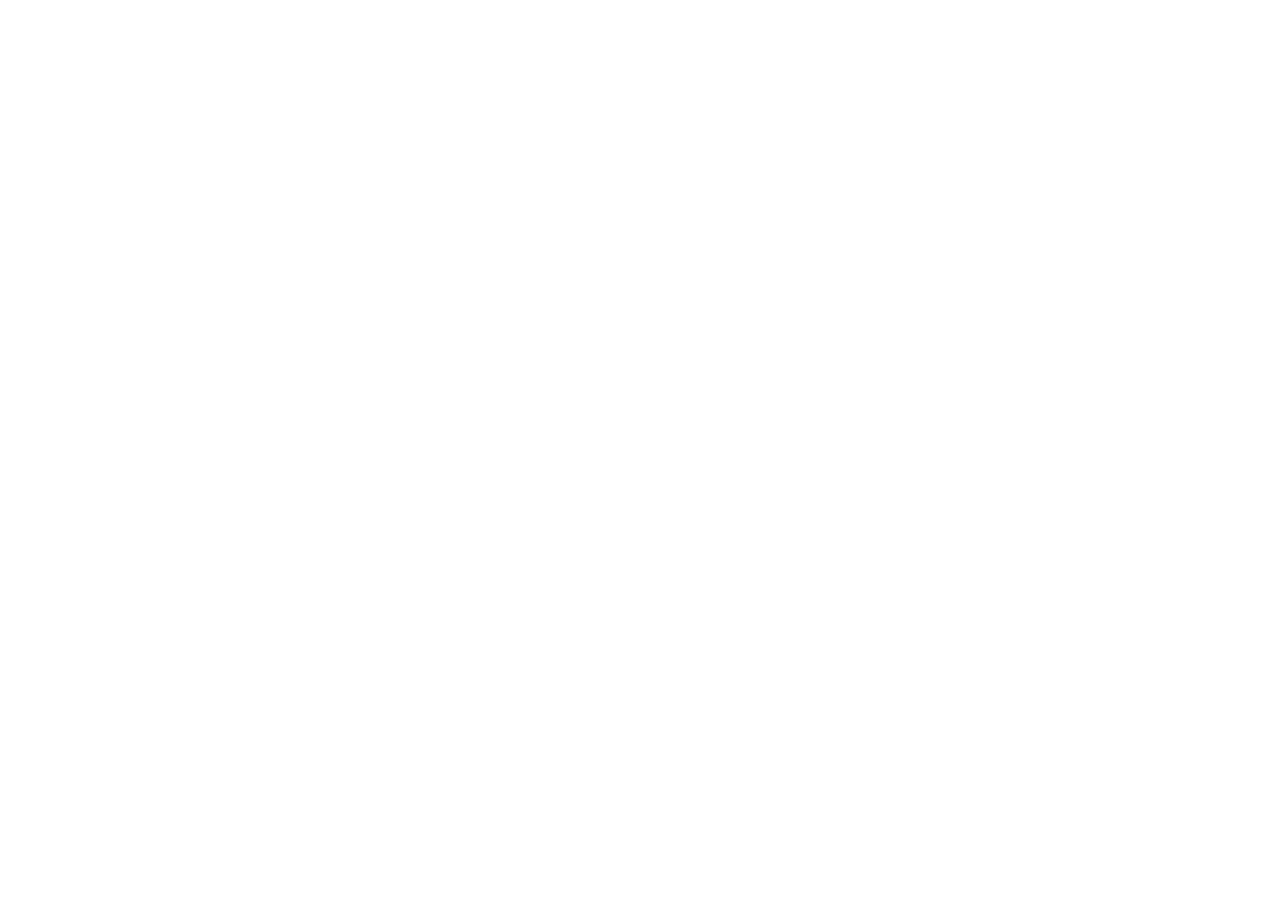
====  mywebsite.html @ 9e64ec3e "add landing page" ====
<!DOCTYPE html>
<html lang="en">
<head>
    <meta charset="UTF-8">
    <meta name="viewport" content="width=device-width, initial-scale=1.0">
    <title>Document</title>
</head>
<body>
    
</body>
</html>
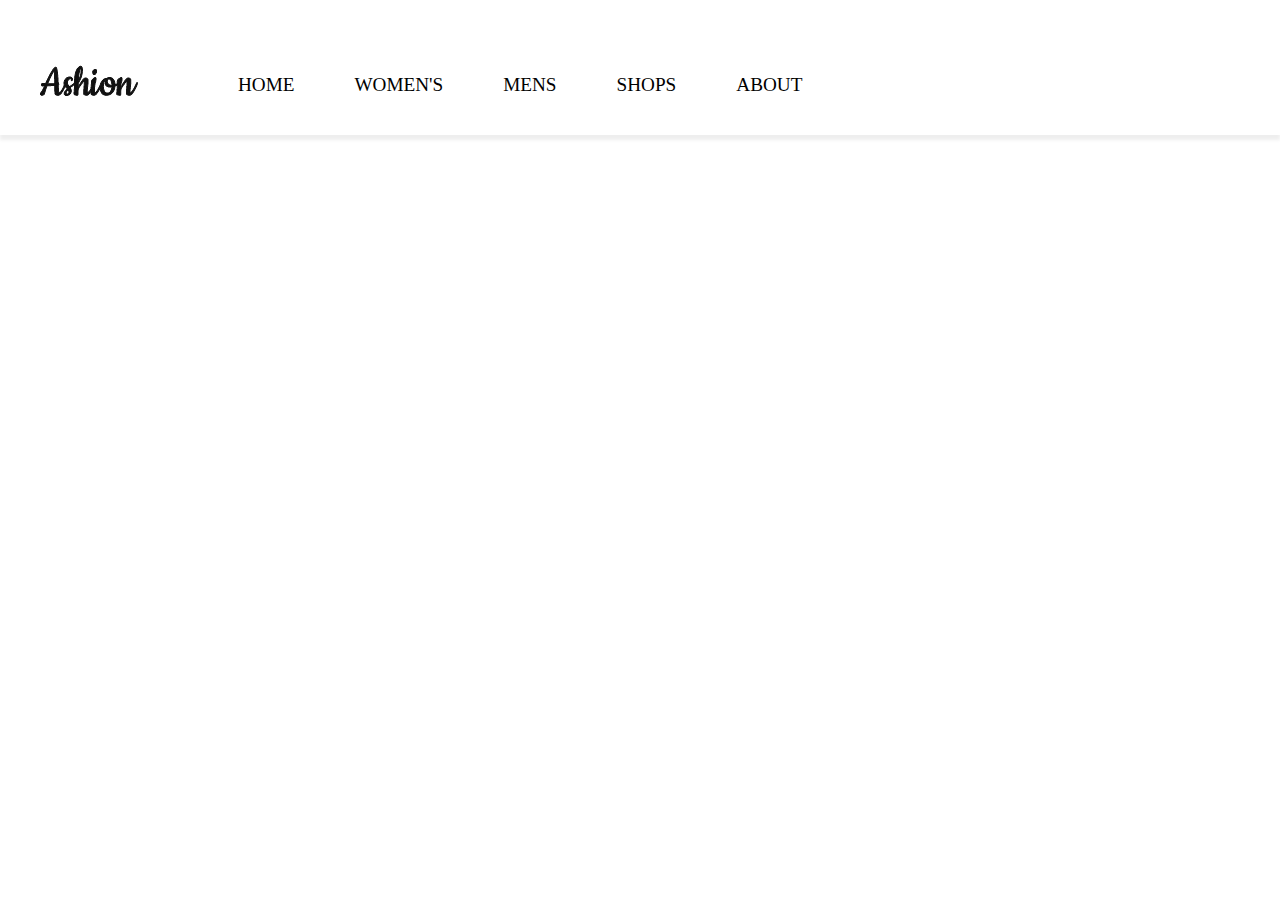
==== commit c6ba8e84: "added navigation bar" ====
--- a/ mywebsite.html
+++ b/ mywebsite.html
@@ -3,9 +3,30 @@
 <head>
     <meta charset="UTF-8">
     <meta name="viewport" content="width=device-width, initial-scale=1.0">
-    <title>Document</title>
+    <title>Website</title>
+    <link rel="stylesheet" href="style.css">
 </head>
 <body>
-    
+    <header class="header">
+            <div class="logo">
+                <a href="index.html">
+                    <img src="logo.png" alt="website's logo">
+                </a>
+            </div>
+            <div class="nav_bar">
+                <ul>
+                      <li><a href="index.html">HOME</a></li>
+                      <li><a href="#news">WOMEN'S</a></li>
+                      <li><a href="#contact">MENS</a></li>
+                      <li><a href="#shops">SHOPS</a></li>
+                      <li><a href="#about">ABOUT</a></li>
+                    </ul>
+            </div>
+    </header>
+    <div class="categories">
+        <div class="container">
+            <div class="block hx1"
+        </div>
+    </div>
 </body>
 </html>
--- a/style.css
+++ b/style.css
@@ -0,0 +1,40 @@
+body {
+    margin: 0;
+    padding: 0;
+    font-size: larger;
+}
+
+.header {
+    background-color: white;
+    line-height: 100px;
+    box-shadow: 0px 5px 3px rgba(91, 91, 91, 0.1);
+}
+
+.logo {
+    padding: 40px;
+    float: left;
+}
+
+ul {
+    list-style-type: none;
+    margin: 0;
+    padding: 0;
+    overflow: hidden;
+}
+
+li {
+    float: left;
+    padding-top: 35px;
+
+}
+
+li a {
+    color: black;
+    text-decoration: none;
+    padding-left: 60px;
+
+}
+
+li a:hover {
+    color: red;
+}
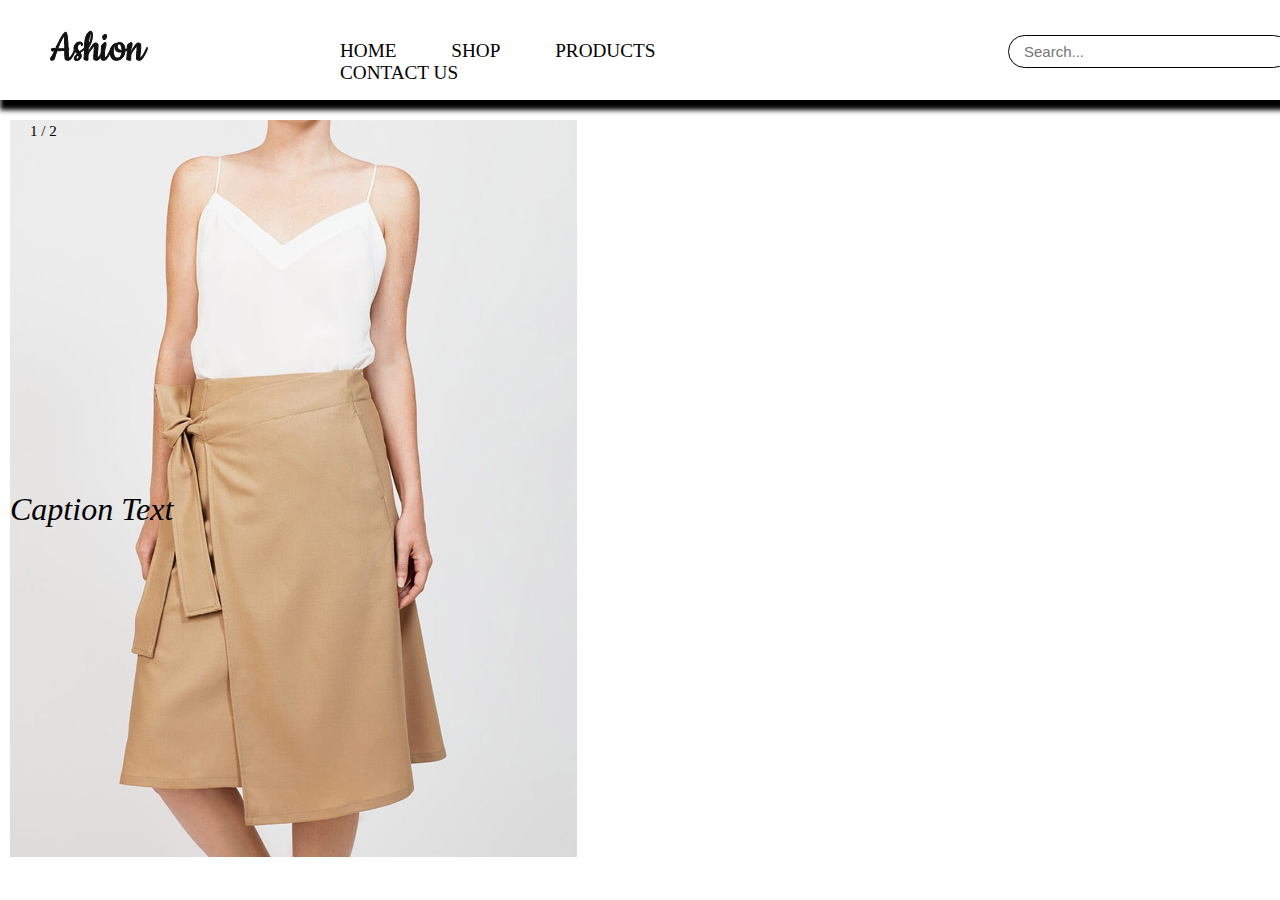
==== commit 4c328572: "initial project" ====
--- a/ mywebsite.html
+++ b/ mywebsite.html
@@ -3,30 +3,63 @@
 <head>
     <meta charset="UTF-8">
     <meta name="viewport" content="width=device-width, initial-scale=1.0">
-    <title>Website</title>
+    <title>Document</title>
     <link rel="stylesheet" href="style.css">
 </head>
 <body>
-    <header class="header">
-            <div class="logo">
-                <a href="index.html">
-                    <img src="logo.png" alt="website's logo">
-                </a>
-            </div>
-            <div class="nav_bar">
-                <ul>
-                      <li><a href="index.html">HOME</a></li>
-                      <li><a href="#news">WOMEN'S</a></li>
-                      <li><a href="#contact">MENS</a></li>
-                      <li><a href="#shops">SHOPS</a></li>
-                      <li><a href="#about">ABOUT</a></li>
-                    </ul>
-            </div>
-    </header>
-    <div class="categories">
-        <div class="container">
-            <div class="block hx1"
+    <div class="header">
+        <div class="logo">
+            <a href="index.html">
+                <img src="logo.png" alt ="logo"> 
+            </a>
+        </div>
+        <div class="topnav">
+            <a href="#">HOME</a>
+            <a href="#">SHOP</a>
+                <div class="dropdown"><a href="#">PRODUCTS</a>
+                    <div class="dropdown_contents">
+                        <a href="#">MEN'S WEAR</a>
+                        <a href="#">WOMEN'S WEAR</a>
+                        <a href="#">KIDS WEAR</a>
+                    </div>
+                </div>
+            <a href="#">CONTACT US</a>                        
+        </div>
+        <!--search container-->
+        <div class="search_container">
+            <input type="textarea" placeholder="Search...">
         </div>
     </div>
+    <!--slideshow container-->
+    <div class="slideshow-container">
+
+        <!-- Full-width images with number and caption text -->
+        <div class="mySlides fade">
+          <div class="numbertext">1 / 2</div>
+          <img src="img1.jpg" style="width:45%">
+          <div class="text">Caption Text</div>
+        </div>      
+        <div class="mySlides fade">
+          <div class="numbertext">2 / 2</div>
+          <img src="img7.jpg" style="width:45%">
+          <div class="text">Caption Three</div>
+        </div>
+      <script>
+        var slideIndex = 0;
+        showSlides();
+        
+        function showSlides() {
+          var i;
+          var slides = document.getElementsByClassName("mySlides");
+          var dots = document.getElementsByClassName("dot");
+          for (i = 0; i < slides.length; i++) {
+            slides[i].style.display = "none";  
+          }
+          slideIndex++;
+          if (slideIndex > slides.length) {slideIndex = 1}    
+          slides[slideIndex-1].style.display = "block";  
+          setTimeout(showSlides, 5000); // Change image every 5 seconds
+        }
+        </script>
 </body>
 </html>
--- a/style.css
+++ b/style.css
@@ -1,40 +1,148 @@
-body {
+body{
     margin: 0;
-    padding: 0;
     font-size: larger;
 }
+.header{
+    background-color: white;
+    padding: 10px;
+    box-shadow: 0px 10px 5px;
+    height: 80px;
+    width: 100%;
+    display: inline-flex;
+}
+.logo{
+    margin-top: 20px;
+    float: left;
+    padding-right: 15%;
+    margin-left: 40px;
+}
+.topnav{
+    margin-top: 30px;
+}
+.topnav a{
+    text-decoration: none;
+    color: black;
+    margin-right: 50px;
 
-.header {
-    background-color: white;
-    line-height: 100px;
-    box-shadow: 0px 5px 3px rgba(91, 91, 91, 0.1);
+}
+.topnav a:hover{
+    color: red; 
+}
+.search_container input[type=textarea]{
+    padding: 7px 15px;
+    border: 1px solid black;
+    font-size: 15px;
+    width: 250px;
+    margin-left: 300px;
+    border-radius: 50px;
+    margin-bottom: auto;
+    margin-top: 25px;
+}
+.dropdown{
+    position: relative;
+    display: inline-block;
+}
+.dropdown_contents{
+    display: none;
+    position: absolute;
+    background-color: #f1f1f1;
+    box-shadow: 0px 8px 16px 0px
+    rgba(0, 0, 0, 0.2);
+    width: 220px;
+    z-index: 1;
+}
+.dropdown_contents a{
+    text-decoration: none;
+    color: black;
+    padding: 12px 20px;
+    display: block;
+    font-size: medium;
+}
+.dropdown_contents a:hover{
+    color: red;
+}
+.dropdown:hover .dropdown_contents{
+    display: block;
+}
+/* Slideshow container */
+.slideshow-container {
+    position: relative;
+    margin: auto;
+    padding: 20px 10px;
+  }
+  
+  /* Hide the images by default */
+  .mySlides {
+    display: none;
+  }
+  
+  /* Next & previous buttons */
+  .prev, .next {
+    cursor: pointer;
+    position: absolute;
+    top: 50%;
+    width: auto;
+    margin-top: -22px;
+    padding: 16px;
+    color: white;
+    font-weight: bold;
+    font-size: 18px;
+    transition: 0.6s ease;
+    border-radius: 0 3px 3px 0;
+    user-select: none;
+  }
+  
+  /* Position the "next button" to the right */
+  .next {
+    right: 55%;
+    border-radius: 3px 0 0 3px;
+  }
+  
+  /* On hover, add a black background color with a little bit see-through */
+  .prev:hover, .next:hover {
+    background-color: lightgray;
+}
+  
+  /* Caption text */
+  .text {
+    font-size: xx-large;
+    font-style: italic;
+    top:50%;
+    position: absolute;
+    bottom: 8px;
+    width: 100%;
 }
 
-.logo {
-    padding: 40px;
-    float: left;
-}
+  
+  /* Number text (1/3 etc) */
+  .numbertext {
+    color: black;
+    font-size: 15px;
+    padding: 23px 20px;
+    position: absolute;
+    top: 0;
+  }
+  
 
-ul {
-    list-style-type: none;
-    margin: 0;
-    padding: 0;
-    overflow: hidden;
-}
-
-li {
-    float: left;
-    padding-top: 35px;
-
-}
-
-li a {
-    color: black;
-    text-decoration: none;
-    padding-left: 60px;
-
-}
-
-li a:hover {
-    color: red;
-}
+  
+  .active, .dot:hover {
+    background-color: #717171;
+  }
+  
+  /* Fading animation */
+  .fade {
+    -webkit-animation-name: fade;
+    -webkit-animation-duration: 5.0s;
+    animation-name: fade;
+    animation-duration: 5.0s;
+  }
+  
+  @-webkit-keyframes fade {
+    from {opacity: .4}
+    to {opacity: 1}
+  }
+  
+  @keyframes fade {
+    from {opacity: .4}
+    to {opacity: 1}
+  }
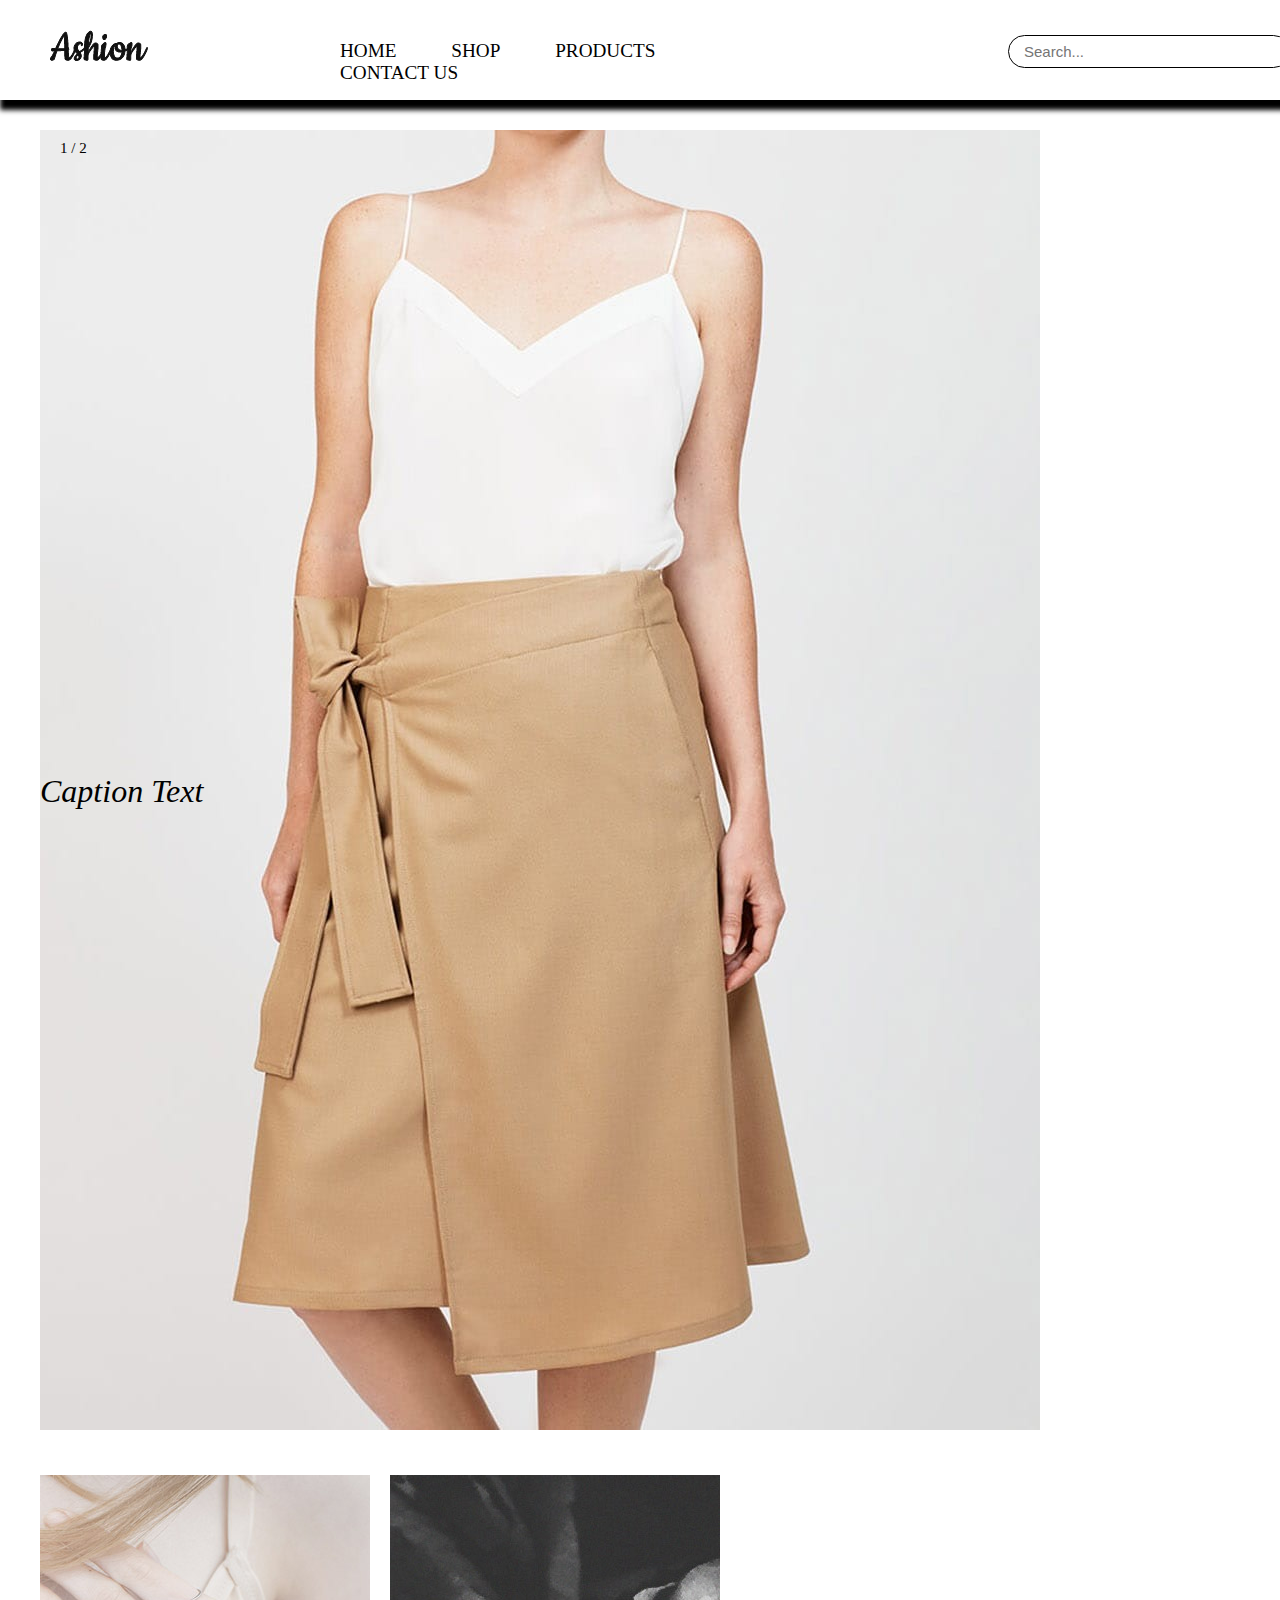
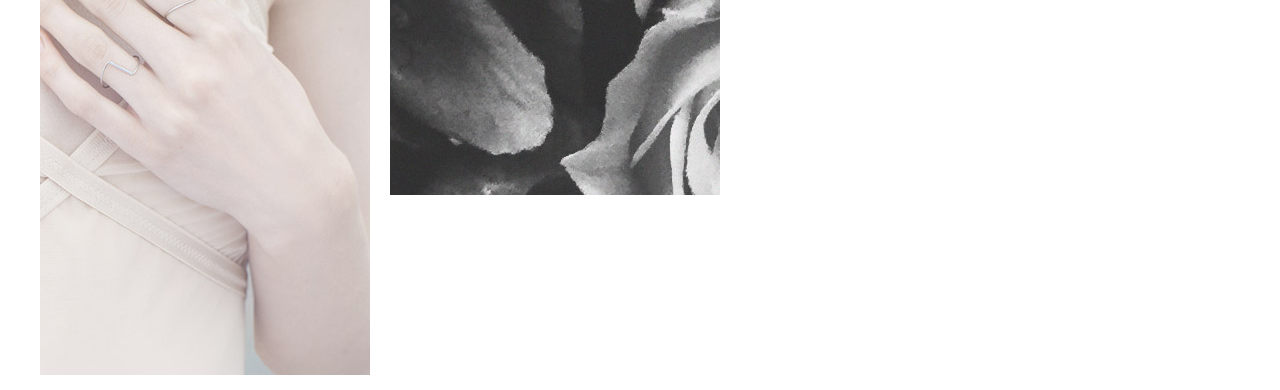
==== commit 5f8f174e: "image responsive gallery" ====
--- a/ mywebsite.html
+++ b/ mywebsite.html
@@ -1,29 +1,31 @@
 <!DOCTYPE html>
 <html lang="en">
+
 <head>
     <meta charset="UTF-8">
     <meta name="viewport" content="width=device-width, initial-scale=1.0">
     <title>Document</title>
     <link rel="stylesheet" href="style.css">
 </head>
+
 <body>
     <div class="header">
         <div class="logo">
             <a href="index.html">
-                <img src="logo.png" alt ="logo"> 
+                <img src="logo.png" alt="logo">
             </a>
         </div>
         <div class="topnav">
             <a href="#">HOME</a>
             <a href="#">SHOP</a>
-                <div class="dropdown"><a href="#">PRODUCTS</a>
-                    <div class="dropdown_contents">
-                        <a href="#">MEN'S WEAR</a>
-                        <a href="#">WOMEN'S WEAR</a>
-                        <a href="#">KIDS WEAR</a>
-                    </div>
+            <div class="dropdown"><a href="#">PRODUCTS</a>
+                <div class="dropdown_contents">
+                    <a href="#">MEN'S WEAR</a>
+                    <a href="#">WOMEN'S WEAR</a>
+                    <a href="#">KIDS WEAR</a>
                 </div>
-            <a href="#">CONTACT US</a>                        
+            </div>
+            <a href="#">CONTACT US</a>
         </div>
         <!--search container-->
         <div class="search_container">
@@ -31,35 +33,49 @@
         </div>
     </div>
     <!--slideshow container-->
-    <div class="slideshow-container">
+    <div class="container">
 
         <!-- Full-width images with number and caption text -->
         <div class="mySlides fade">
-          <div class="numbertext">1 / 2</div>
-          <img src="img1.jpg" style="width:45%">
-          <div class="text">Caption Text</div>
-        </div>      
+            <div class="numbertext">1 / 2</div>
+            <img src="img1.jpg" style="width: auto">
+            <div class="text">Caption Text</div>
+        </div>
         <div class="mySlides fade">
-          <div class="numbertext">2 / 2</div>
-          <img src="img7.jpg" style="width:45%">
-          <div class="text">Caption Three</div>
+            <div class="numbertext">2 / 2</div>
+            <img src="img7.jpg" style="width: auto">
+            <div class="text">Caption Text</div>
         </div>
-      <script>
-        var slideIndex = 0;
-        showSlides();
-        
-        function showSlides() {
-          var i;
-          var slides = document.getElementsByClassName("mySlides");
-          var dots = document.getElementsByClassName("dot");
-          for (i = 0; i < slides.length; i++) {
-            slides[i].style.display = "none";  
-          }
-          slideIndex++;
-          if (slideIndex > slides.length) {slideIndex = 1}    
-          slides[slideIndex-1].style.display = "block";  
-          setTimeout(showSlides, 5000); // Change image every 5 seconds
-        }
+        <script>
+            var slideIndex = 0;
+            showSlides();
+
+            function showSlides() {
+                var i;
+                var slides = document.getElementsByClassName("mySlides");
+                var dots = document.getElementsByClassName("dot");
+                for (i = 0; i < slides.length; i++) {
+                    slides[i].style.display = "none";
+                }
+                slideIndex++;
+                if (slideIndex > slides.length) {
+                    slideIndex = 1
+                }
+                slides[slideIndex - 1].style.display = "block";
+                setTimeout(showSlides, 7000); // Change image every 7 seconds
+            }
         </script>
+    </div>
+    <div class="container">
+        <div class="grid_container">
+            <div class="grid hx1">
+                <img src="img3.jpg" alt="random_image">
+            </div>
+            <div class="grid hx2">
+                <img src="img4.jpg" alt="random_image">
+            </div>
+        </div>
+    </div>
 </body>
-</html>
+
+</html>--- a/style.css
+++ b/style.css
@@ -1,8 +1,9 @@
-body{
+body {
     margin: 0;
     font-size: larger;
 }
-.header{
+
+.header {
     background-color: white;
     padding: 10px;
     box-shadow: 0px 10px 5px;
@@ -10,25 +11,30 @@
     width: 100%;
     display: inline-flex;
 }
-.logo{
+
+.logo {
     margin-top: 20px;
     float: left;
     padding-right: 15%;
     margin-left: 40px;
 }
-.topnav{
+
+.topnav {
     margin-top: 30px;
 }
-.topnav a{
+
+.topnav a {
     text-decoration: none;
     color: black;
     margin-right: 50px;
 
 }
-.topnav a:hover{
-    color: red; 
+
+.topnav a:hover {
+    color: red;
 }
-.search_container input[type=textarea]{
+
+.search_container input[type=textarea] {
     padding: 7px 15px;
     border: 1px solid black;
     font-size: 15px;
@@ -38,46 +44,52 @@
     margin-bottom: auto;
     margin-top: 25px;
 }
-.dropdown{
+
+.dropdown {
     position: relative;
     display: inline-block;
 }
-.dropdown_contents{
+
+.dropdown_contents {
     display: none;
     position: absolute;
     background-color: #f1f1f1;
-    box-shadow: 0px 8px 16px 0px
-    rgba(0, 0, 0, 0.2);
+    box-shadow: 0px 8px 16px 0px rgba(0, 0, 0, 0.2);
     width: 220px;
     z-index: 1;
 }
-.dropdown_contents a{
+
+.dropdown_contents a {
     text-decoration: none;
     color: black;
     padding: 12px 20px;
     display: block;
     font-size: medium;
 }
-.dropdown_contents a:hover{
+
+.dropdown_contents a:hover {
     color: red;
 }
-.dropdown:hover .dropdown_contents{
+
+.dropdown:hover .dropdown_contents {
     display: block;
 }
+
 /* Slideshow container */
-.slideshow-container {
+.container {
     position: relative;
-    margin: auto;
-    padding: 20px 10px;
-  }
-  
-  /* Hide the images by default */
-  .mySlides {
+    padding: 30px 10px 10px 40px;
+    float: left;
+}
+
+/* Hide the images by default */
+.mySlides {
     display: none;
-  }
-  
-  /* Next & previous buttons */
-  .prev, .next {
+}
+
+/* Next & previous buttons */
+.prev,
+.next {
     cursor: pointer;
     position: absolute;
     top: 50%;
@@ -90,59 +102,87 @@
     transition: 0.6s ease;
     border-radius: 0 3px 3px 0;
     user-select: none;
-  }
-  
-  /* Position the "next button" to the right */
-  .next {
+}
+
+/* Position the "next button" to the right */
+.next {
     right: 55%;
     border-radius: 3px 0 0 3px;
-  }
-  
-  /* On hover, add a black background color with a little bit see-through */
-  .prev:hover, .next:hover {
+}
+
+/* On hover, add a black background color with a little bit see-through */
+.prev:hover,
+.next:hover {
     background-color: lightgray;
 }
-  
-  /* Caption text */
-  .text {
+
+/* Caption text */
+.text {
     font-size: xx-large;
     font-style: italic;
-    top:50%;
+    top: 50%;
     position: absolute;
     bottom: 8px;
     width: 100%;
 }
 
-  
-  /* Number text (1/3 etc) */
-  .numbertext {
+
+/* Number text (1/3 etc) */
+.numbertext {
     color: black;
     font-size: 15px;
-    padding: 23px 20px;
+    padding: 40px 20px;
     position: absolute;
     top: 0;
-  }
-  
+}
 
-  
-  .active, .dot:hover {
+
+
+.active,
+.dot:hover {
     background-color: #717171;
-  }
-  
-  /* Fading animation */
-  .fade {
+}
+
+/* Fading animation */
+.fade {
     -webkit-animation-name: fade;
     -webkit-animation-duration: 5.0s;
     animation-name: fade;
     animation-duration: 5.0s;
-  }
-  
-  @-webkit-keyframes fade {
-    from {opacity: .4}
-    to {opacity: 1}
-  }
-  
-  @keyframes fade {
-    from {opacity: .4}
-    to {opacity: 1}
-  }
+}
+
+@-webkit-keyframes fade {
+    from {
+        opacity: .4
+    }
+
+    to {
+        opacity: 1
+    }
+}
+
+@keyframes fade {
+    from {
+        opacity: .4
+    }
+
+    to {
+        opacity: 1
+    }
+}
+
+.grid_container {
+    column-count:2;
+    column-gap: 0.1px;
+}
+.grid{
+    width: 350px;
+}
+
+.block {
+    width: 100%;
+    margin-top: 20px;
+    border-radius: 16px;
+    display: inline-block;
+    position: relative;
+}
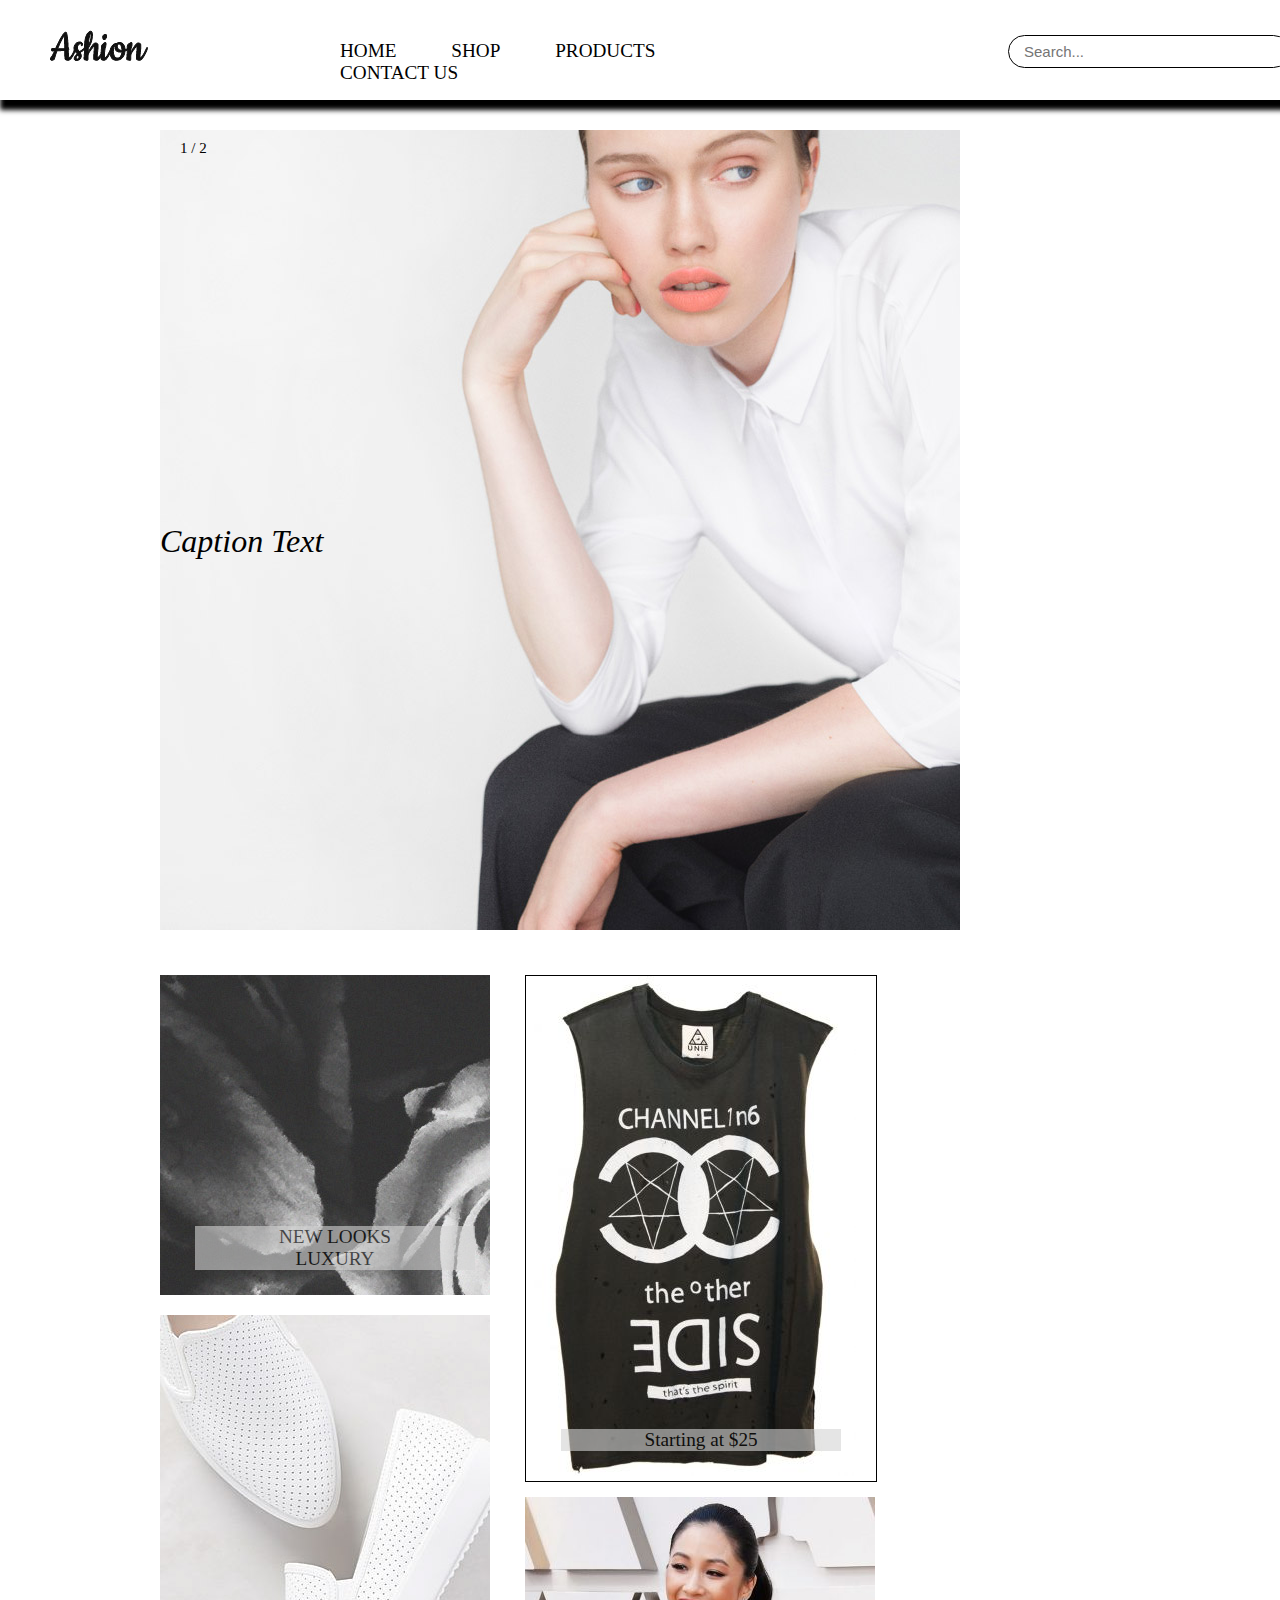
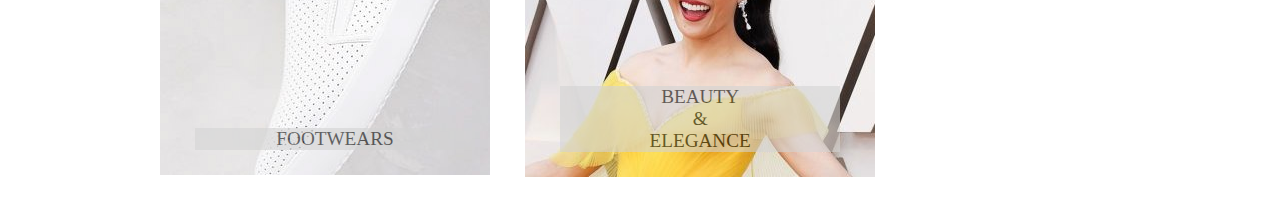
==== commit 1292cb2e: "add reponsive gallery" ====
--- a/ mywebsite.html
+++ b/ mywebsite.html
@@ -6,6 +6,8 @@
     <meta name="viewport" content="width=device-width, initial-scale=1.0">
     <title>Document</title>
     <link rel="stylesheet" href="style.css">
+    <link href="https://fonts.googleapis.com/css2?family=Raleway:ital,wght@1,500&display=swap" 
+    rel="stylesheet">
 </head>
 
 <body>
@@ -32,50 +34,63 @@
             <input type="textarea" placeholder="Search...">
         </div>
     </div>
-    <!--slideshow container-->
-    <div class="container">
+    <div class="content">
+        <!--slideshow container-->
+        <div class="container">
 
-        <!-- Full-width images with number and caption text -->
-        <div class="mySlides fade">
-            <div class="numbertext">1 / 2</div>
-            <img src="img1.jpg" style="width: auto">
-            <div class="text">Caption Text</div>
-        </div>
-        <div class="mySlides fade">
-            <div class="numbertext">2 / 2</div>
-            <img src="img7.jpg" style="width: auto">
-            <div class="text">Caption Text</div>
-        </div>
-        <script>
-            var slideIndex = 0;
-            showSlides();
+                <!-- Full-width images with number and caption text -->
+                <div class="mySlides fade">
+                    <div class="numbertext">1 / 2</div>
+                    <img src="img1.jpg" style="width: auto">
+                    <div class="text">Caption Text</div>
+                </div>
+                <div class="mySlides fade">
+                    <div class="numbertext">2 / 2</div>
+                    <img src="img7.jpg" style="width: auto">
+                    <div class="text">Caption Text</div>
+                </div>
+                <script>
+                    var slideIndex = 0;
+                    showSlides();
 
-            function showSlides() {
-                var i;
-                var slides = document.getElementsByClassName("mySlides");
-                var dots = document.getElementsByClassName("dot");
-                for (i = 0; i < slides.length; i++) {
-                    slides[i].style.display = "none";
-                }
-                slideIndex++;
-                if (slideIndex > slides.length) {
-                    slideIndex = 1
-                }
-                slides[slideIndex - 1].style.display = "block";
-                setTimeout(showSlides, 7000); // Change image every 7 seconds
-            }
-        </script>
+                    function showSlides() {
+                        var i;
+                        var slides = document.getElementsByClassName("mySlides");
+                        var dots = document.getElementsByClassName("dot");
+                        for (i = 0; i < slides.length; i++) {
+                            slides[i].style.display = "none";
+                        }
+                        slideIndex++;
+                        if (slideIndex > slides.length) {
+                            slideIndex = 1
+                        }
+                        slides[slideIndex - 1].style.display = "block";
+                        setTimeout(showSlides, 7000); // Change image every 7 seconds
+                    }
+                </script>
+            </div>
+            <div class="container">
+                <div class="container right">
+                    <div class="grid hx1">
+                        <img src="img3.jpg" alt="random_image">
+                        <div class="absolute looks">NEW LOOKS<br />LUXURY</div>
+                    </div>
+                    <div class="grid hx2">
+                        <img src="img2.jpg" alt="random_image">
+                        <div class="absolute wears">FOOTWEARS</div>
+                    </div>
+                    <div class="grid hx2 dexign">
+                        <img src="img4.jpg" alt="random_image">
+                        <div class="absolute pricetag">Starting at $25</div>
+                    </div>
+                    <div class="grid hx1">
+                        <img src="img5.jpg" alt="random_image">
+                        <div class="absolute beauty">BEAUTY<br />&<br />ELEGANCE</div>
+                    </div>
+                </div>
+            </div>
     </div>
-    <div class="container">
-        <div class="grid_container">
-            <div class="grid hx1">
-                <img src="img3.jpg" alt="random_image">
-            </div>
-            <div class="grid hx2">
-                <img src="img4.jpg" alt="random_image">
-            </div>
-        </div>
-    </div>
+
 </body>
 
 </html>--- a/style.css
+++ b/style.css
@@ -74,7 +74,10 @@
 .dropdown:hover .dropdown_contents {
     display: block;
 }
-
+.content{
+    padding-left: 120px;
+    padding-right: 120px;
+}
 /* Slideshow container */
 .container {
     position: relative;
@@ -171,14 +174,25 @@
     }
 }
 
-.grid_container {
+.right{
     column-count:2;
     column-gap: 0.1px;
+    padding: 0;
 }
 .grid{
     width: 350px;
-}
-
+    position: relative;
+}
+.hx1{
+    margin-bottom: 15px;
+    margin-right: 15px;
+}
+.hx2{
+    margin-bottom: 15px;
+}
+.dexign{
+    border: 0.1px solid black;
+}
 .block {
     width: 100%;
     margin-top: 20px;
@@ -186,3 +200,20 @@
     display: inline-block;
     position: relative;
 }
+.absolute {
+    bottom: 0;
+    margin-bottom: 30px;
+    position: absolute;
+    text-align: center;
+    background-color: lightgray;
+    opacity: .6;
+    width: 80%;
+    left: 10%;
+    right: 10%;
+}
+.absolute:hover{
+    font-weight: bold;
+}
+.looks{
+    
+}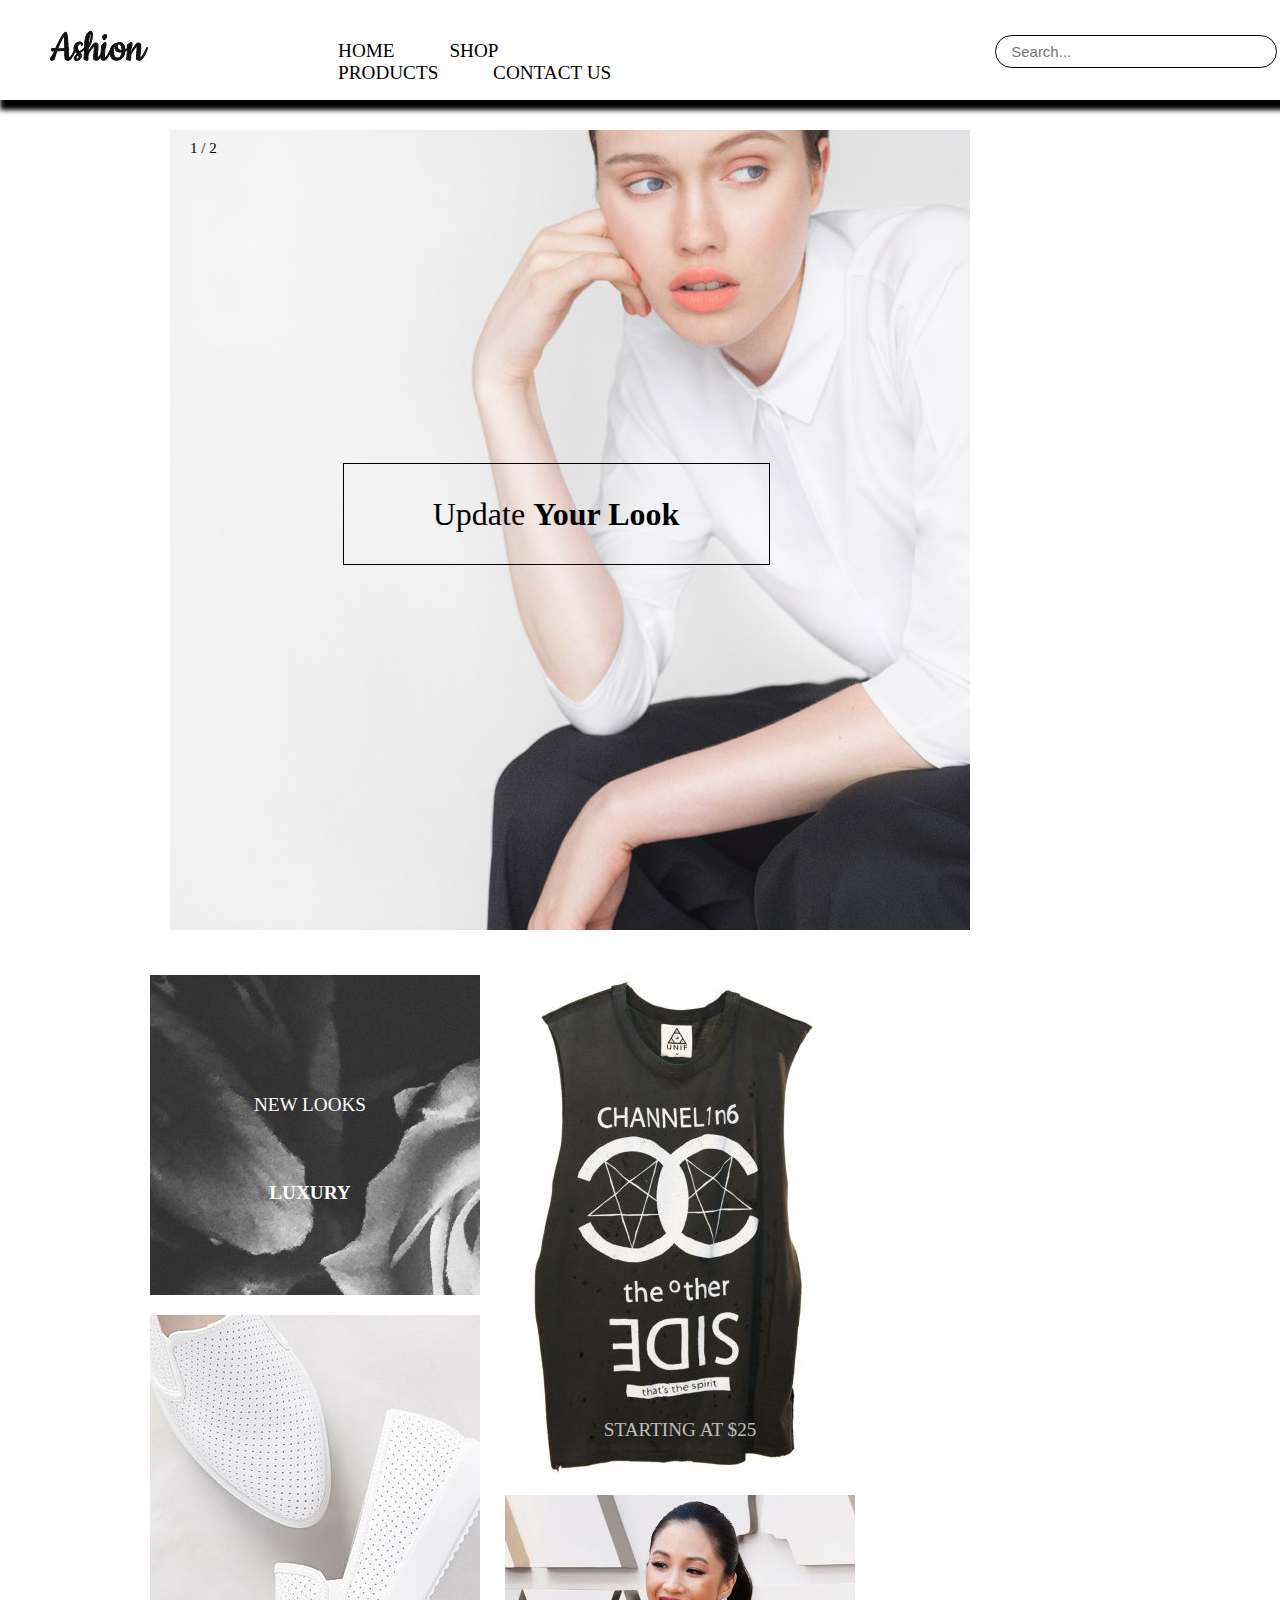
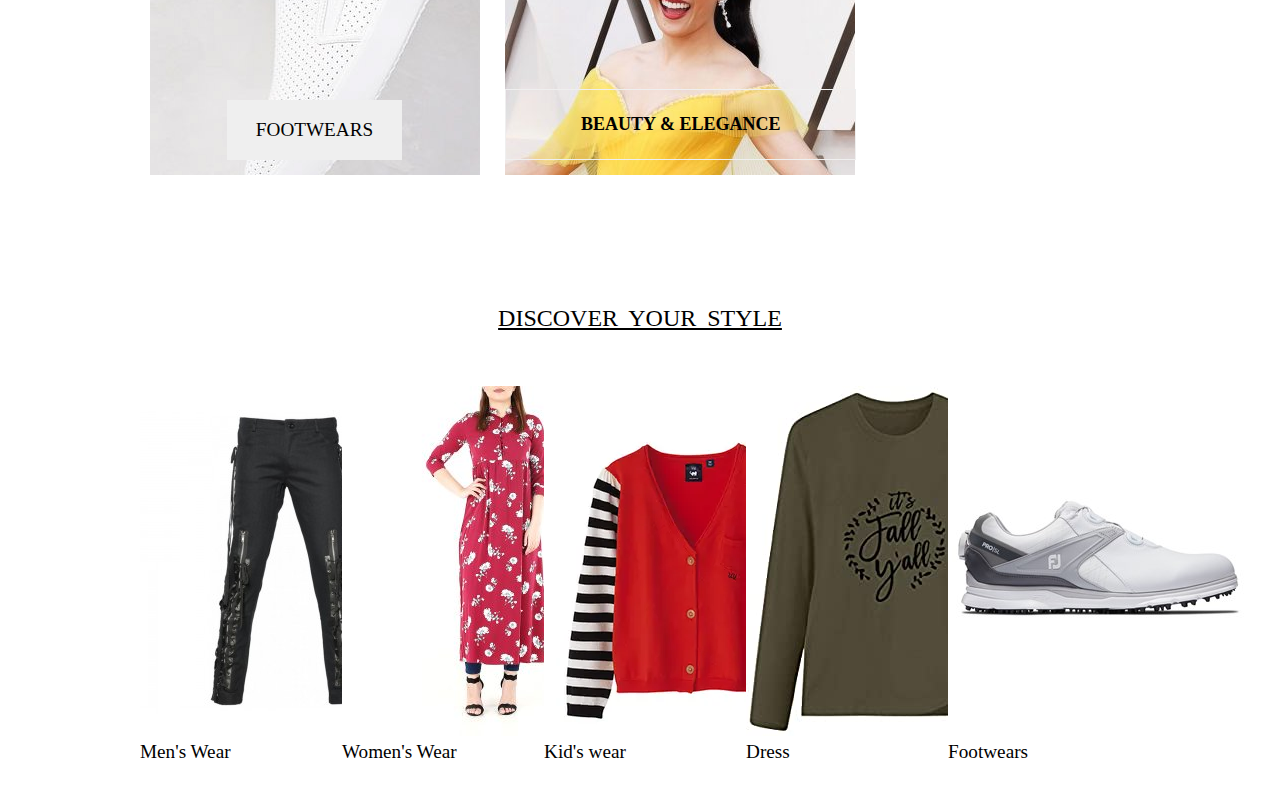
==== commit 7b1a1a3c: "added contents" ====
--- a/ mywebsite.html
+++ b/ mywebsite.html
@@ -6,8 +6,7 @@
     <meta name="viewport" content="width=device-width, initial-scale=1.0">
     <title>Document</title>
     <link rel="stylesheet" href="style.css">
-    <link href="https://fonts.googleapis.com/css2?family=Raleway:ital,wght@1,500&display=swap" 
-    rel="stylesheet">
+    <link href="https://fonts.googleapis.com/css2?family=Piazzolla:wght@100&display=swap" rel="stylesheet">
 </head>
 
 <body>
@@ -38,57 +37,96 @@
         <!--slideshow container-->
         <div class="container">
 
-                <!-- Full-width images with number and caption text -->
-                <div class="mySlides fade">
-                    <div class="numbertext">1 / 2</div>
-                    <img src="img1.jpg" style="width: auto">
-                    <div class="text">Caption Text</div>
+            <!-- Full-width images with number and caption text -->
+            <div class="mySlides fade">
+                <div class="numbertext">1 / 2</div>
+                <img src="img1.jpg" style="width: auto">
+                <div class="text one">Update <b>Your Look</b></div>
+            </div>
+            <div class="mySlides fade">
+                <div class="numbertext">2 / 2</div>
+                <img src="img7.jpg" style="width: auto">
+                <div class="text two">EXCLUSIVE</div>
+            </div>
+            <script>
+                var slideIndex = 0;
+                showSlides();
+
+                function showSlides() {
+                    var i;
+                    var slides = document.getElementsByClassName("mySlides");
+                    var dots = document.getElementsByClassName("dot");
+                    for (i = 0; i < slides.length; i++) {
+                        slides[i].style.display = "none";
+                    }
+                    slideIndex++;
+                    if (slideIndex > slides.length) {
+                        slideIndex = 1
+                    }
+                    slides[slideIndex - 1].style.display = "block";
+                    setTimeout(showSlides, 7000); // Change image every 7 seconds
+                }
+            </script>
+        </div>
+        <div class="container">
+            <div class="container right">
+                <div class="grid hx1">
+                    <img src="img3.jpg" alt="random_image">
+                    <div class="absolute looks">
+                        <p>NEW LOOKS</p><br />
+                        <h4>LUXURY</h4>
+                    </div>
                 </div>
-                <div class="mySlides fade">
-                    <div class="numbertext">2 / 2</div>
-                    <img src="img7.jpg" style="width: auto">
-                    <div class="text">Caption Text</div>
+                <div class="grid hx2">
+                    <img src="img2.jpg" alt="random_image">
+                    <div class="absolute wears">
+                        <p>FOOTWEARS</p>
+                    </div>
                 </div>
-                <script>
-                    var slideIndex = 0;
-                    showSlides();
-
-                    function showSlides() {
-                        var i;
-                        var slides = document.getElementsByClassName("mySlides");
-                        var dots = document.getElementsByClassName("dot");
-                        for (i = 0; i < slides.length; i++) {
-                            slides[i].style.display = "none";
-                        }
-                        slideIndex++;
-                        if (slideIndex > slides.length) {
-                            slideIndex = 1
-                        }
-                        slides[slideIndex - 1].style.display = "block";
-                        setTimeout(showSlides, 7000); // Change image every 7 seconds
-                    }
-                </script>
-            </div>
-            <div class="container">
-                <div class="container right">
-                    <div class="grid hx1">
-                        <img src="img3.jpg" alt="random_image">
-                        <div class="absolute looks">NEW LOOKS<br />LUXURY</div>
+                <div class="grid hx2 dexign">
+                    <img src="img4.jpg" alt="random_image">
+                    <div class="absolute pricetag">
+                        <p>STARTING AT $25</p>
                     </div>
-                    <div class="grid hx2">
-                        <img src="img2.jpg" alt="random_image">
-                        <div class="absolute wears">FOOTWEARS</div>
-                    </div>
-                    <div class="grid hx2 dexign">
-                        <img src="img4.jpg" alt="random_image">
-                        <div class="absolute pricetag">Starting at $25</div>
-                    </div>
-                    <div class="grid hx1">
-                        <img src="img5.jpg" alt="random_image">
-                        <div class="absolute beauty">BEAUTY<br />&<br />ELEGANCE</div>
+                </div>
+                <div class="grid hx1">
+                    <img src="img5.jpg" alt="random_image">
+                    <div class="absolute beauty">
+                        <h4>BEAUTY & ELEGANCE</h4>
                     </div>
                 </div>
             </div>
+        </div>
+    </div>
+    <div class="first_text">
+        <p><u>DISCOVER YOUR STYLE</u></p>
+    </div>
+    </div>
+    <div class="content">
+        <div class="module">
+            <div class="main_module">
+                <div class="image">
+                    <img src="img6.jpg" alt="links to men's wear">
+                    <div class="img_txt">Men's Wear</div>
+                </div>
+                <div class="image">
+                    <img src="img8.jpg" alt="links to women's wear">
+                    <div class="img_txt">Women's Wear</div>
+                </div>
+                <div class="image">
+                    <img src="img9.jpg" alt="links to kid's wear">
+                    <div class="img_txt">Kid's wear</div>
+                </div>
+                <div class="image">
+                    <img src="img10.jpg" alt="links to women's wear">
+                    <div class="img_txt">Dress</div>
+                </div>
+                <div class="image">
+                    <img src="img11.jpg" alt="links to footwears">
+                    <div class="img_txt">Footwears</div>
+                </div>
+            </div>
+        </div>
     </div>
 
 </body>
--- a/style.css
+++ b/style.css
@@ -8,7 +8,7 @@
     padding: 10px;
     box-shadow: 0px 10px 5px;
     height: 80px;
-    width: 100%;
+    width: 99%;
     display: inline-flex;
 }
 
@@ -74,10 +74,13 @@
 .dropdown:hover .dropdown_contents {
     display: block;
 }
-.content{
-    padding-left: 120px;
+
+.content {
+    padding-left: 130px;
     padding-right: 120px;
-}
+    overflow: hidden;
+}
+
 /* Slideshow container */
 .container {
     position: relative;
@@ -121,12 +124,22 @@
 
 /* Caption text */
 .text {
+    position: absolute;
+    bottom: 0;
+    text-align: center;
+    width: 50%;
     font-size: xx-large;
-    font-style: italic;
-    top: 50%;
-    position: absolute;
-    bottom: 8px;
-    width: 100%;
+    line-height: 100px;
+    left: 25%;
+    bottom: 45%;
+}
+
+.one {
+    border: 0.1px solid black;
+}
+
+.two {
+    color: white;
 }
 
 
@@ -174,46 +187,94 @@
     }
 }
 
-.right{
-    column-count:2;
+.right {
+    -webkit-column-count: 2;
+    -webkit-column-gap: 0.1px;
+    column-count: 2;
     column-gap: 0.1px;
     padding: 0;
-}
-.grid{
+    margin-left: -10px;
+}
+
+.grid {
     width: 350px;
     position: relative;
-}
-.hx1{
+    margin-left: -10px;
+}
+
+.hx1 {
     margin-bottom: 15px;
     margin-right: 15px;
 }
-.hx2{
+
+.hx2 {
     margin-bottom: 15px;
 }
-.dexign{
-    border: 0.1px solid black;
-}
-.block {
-    width: 100%;
-    margin-top: 20px;
-    border-radius: 16px;
-    display: inline-block;
-    position: relative;
+.h4:hover{
+    font-weight: bold;
 }
 .absolute {
     bottom: 0;
-    margin-bottom: 30px;
     position: absolute;
     text-align: center;
-    background-color: lightgray;
-    opacity: .6;
+}
+
+.absolute:hover {
+    font-weight: bold;
+}
+/* text arrange of each div */
+.looks {
     width: 80%;
-    left: 10%;
+    color: white;
+    bottom: 70px;
+    left: 20px;
+}
+
+.wears {
+    background-color: #efefef;
+    width: 50%;
+    left: 22%;
     right: 10%;
-}
-.absolute:hover{
-    font-weight: bold;
-}
-.looks{
-    
+    bottom: 20px;
+}
+
+.pricetag {
+    color: white;
+    width: 70%;
+    left: 15%;
+    bottom: 20px;
+    opacity: .7;
+}
+
+.beauty {
+    border: 0.1px solid #efefef;
+    width: 99.8%;
+    margin-bottom: 20px;
+    font-size: large;
+}
+
+.first_text {
+    margin-top: 100px;
+    text-align: center;
+    word-spacing: 5px;
+    font-size: x-large;
+    font-weight: 400;
+    margin-bottom: 10px;
+}
+/* text arrangement ends */
+
+/* designing the image gallery */
+.module {
+    padding: 30px 10px;
+}
+
+.main_module {
+    -webkit-column-count: 5;
+    -webkit-column-gap: 0.1px;
+    column-count: 5;
+    column-gap: 0.1px;
+    padding: 0;
+}
+.img_txt:hover {
+    color: red;
 }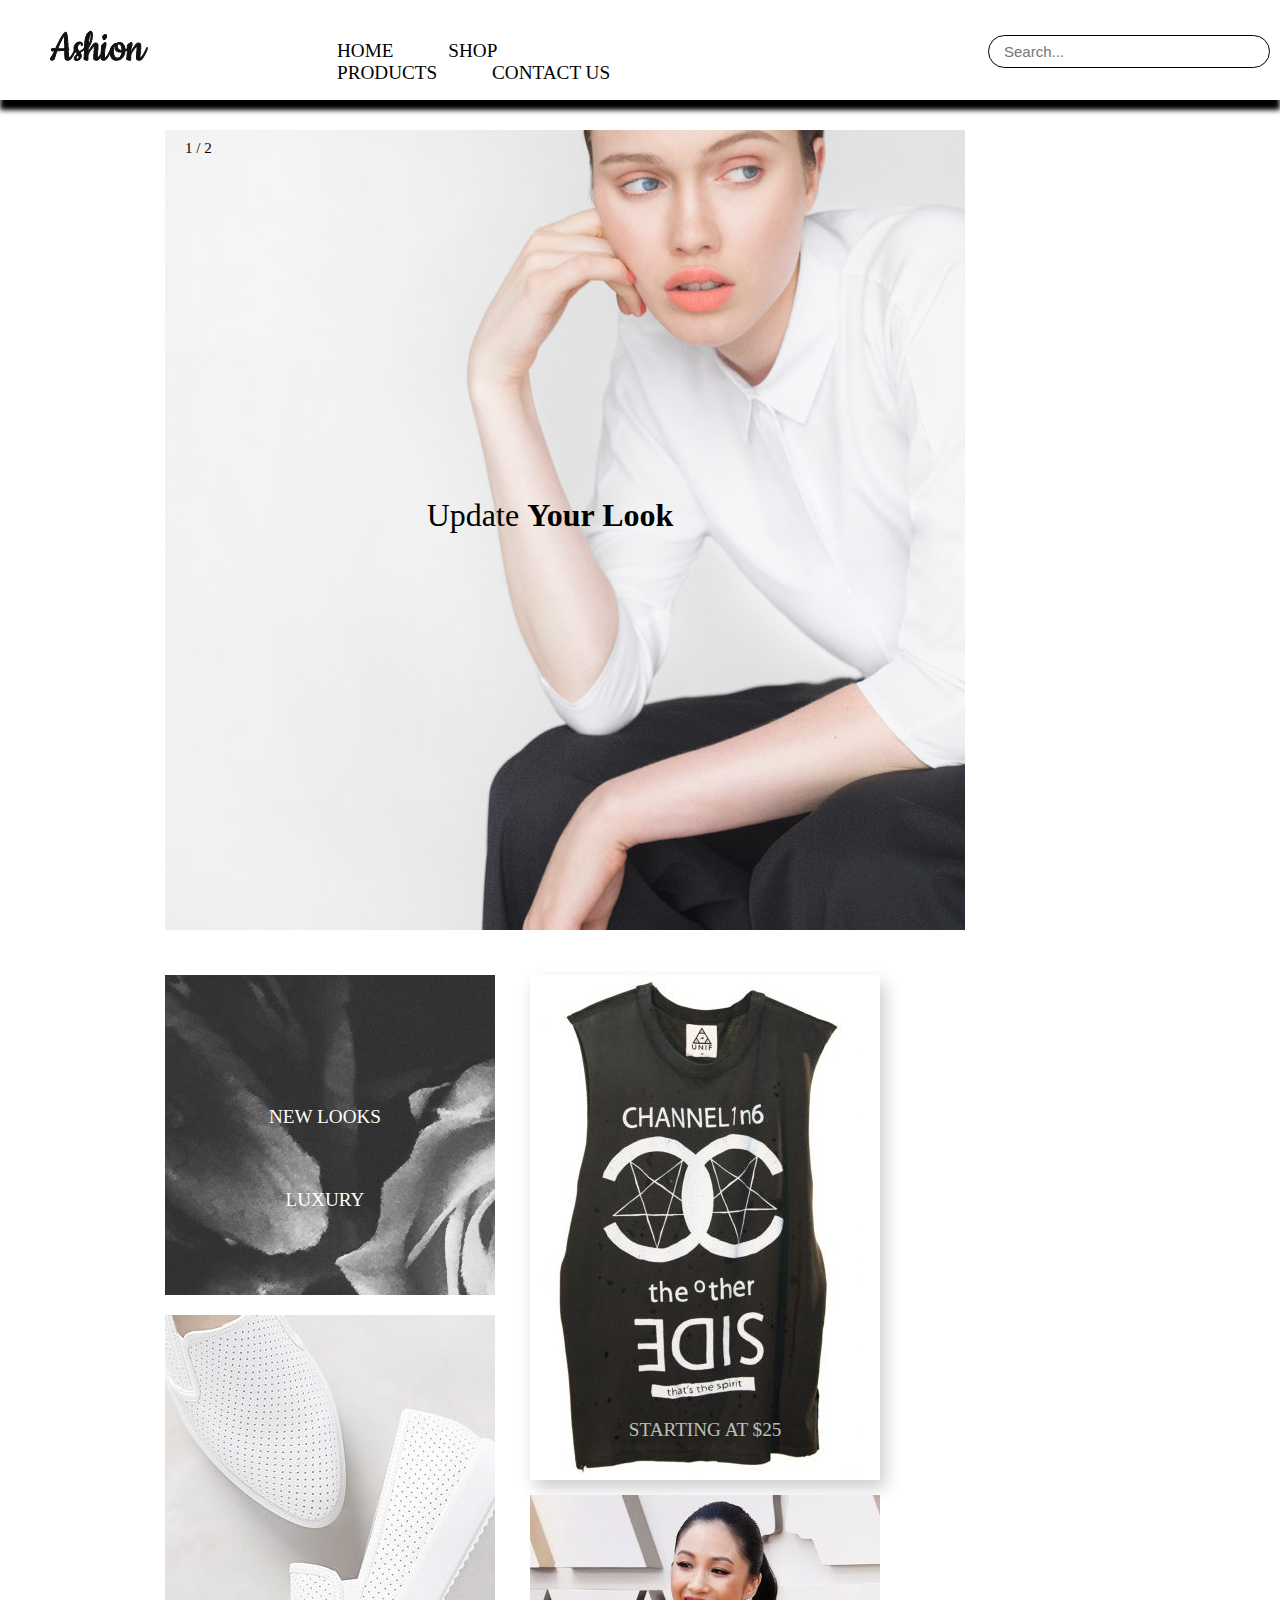
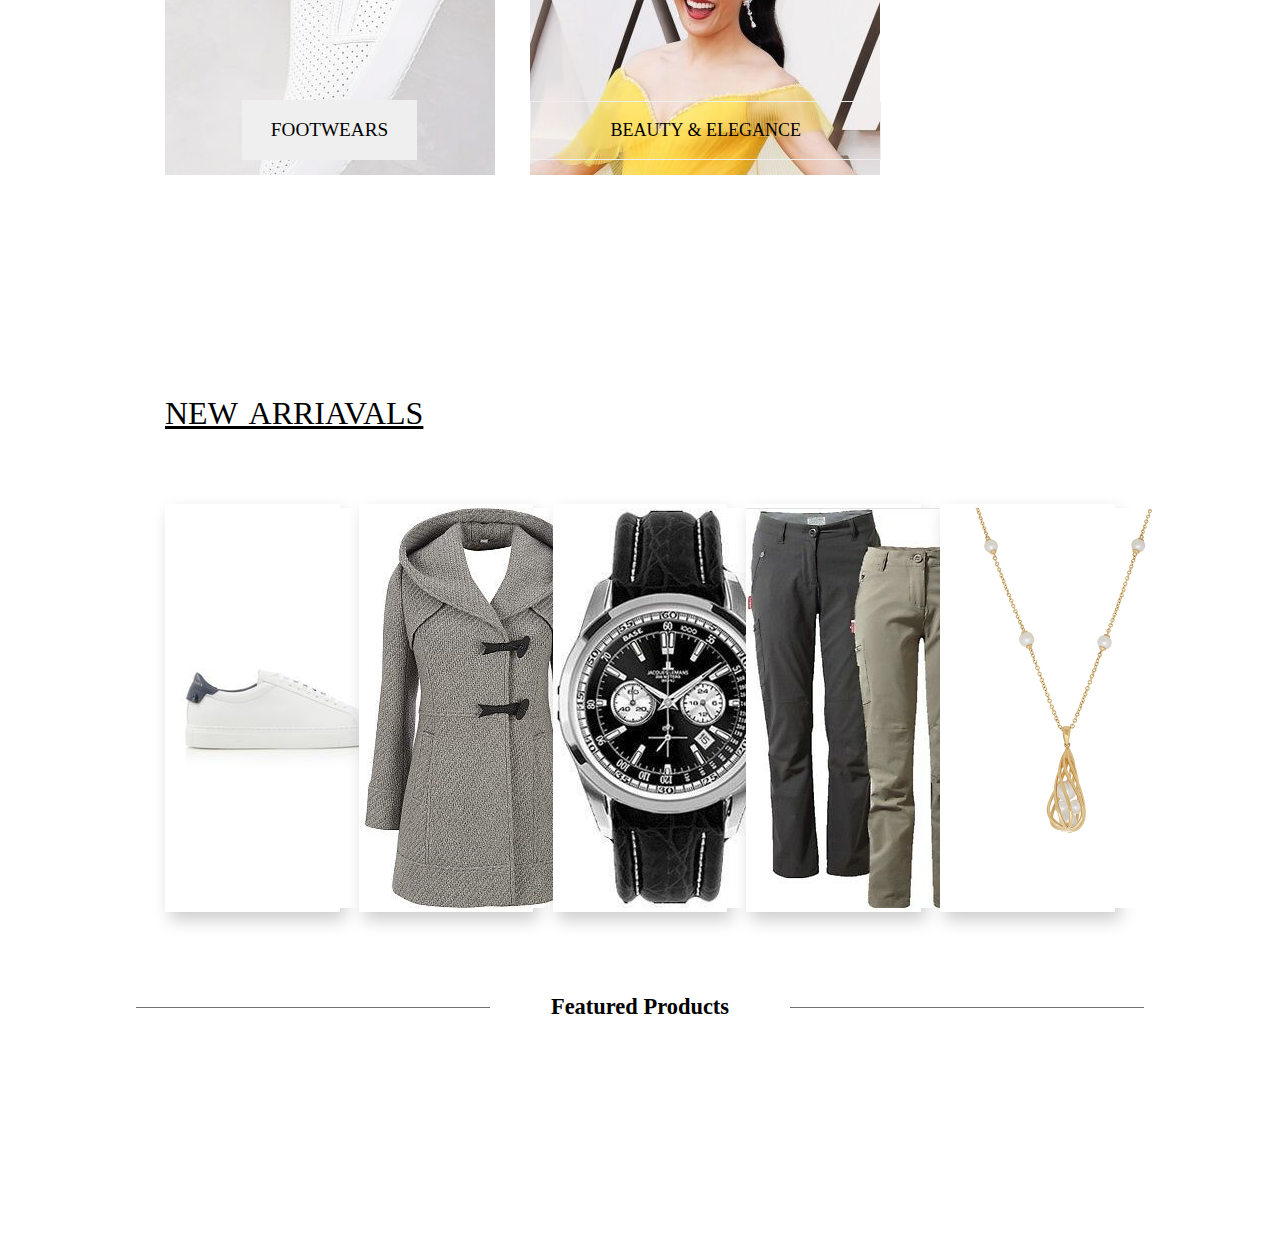
==== commit 17ccab16: "added image slider" ====
--- a/ mywebsite.html
+++ b/ mywebsite.html
@@ -45,7 +45,7 @@
             </div>
             <div class="mySlides fade">
                 <div class="numbertext">2 / 2</div>
-                <img src="img7.jpg" style="width: auto">
+                <img src="img6.jpg" style="width: auto">
                 <div class="text two">EXCLUSIVE</div>
             </div>
             <script>
@@ -68,13 +68,13 @@
                 }
             </script>
         </div>
-        <div class="container">
-            <div class="container right">
+        <div class="container_right">
+            <div class="main_right">
                 <div class="grid hx1">
                     <img src="img3.jpg" alt="random_image">
                     <div class="absolute looks">
                         <p>NEW LOOKS</p><br />
-                        <h4>LUXURY</h4>
+                        <p>LUXURY<p>
                     </div>
                 </div>
                 <div class="grid hx2">
@@ -92,43 +92,55 @@
                 <div class="grid hx1">
                     <img src="img5.jpg" alt="random_image">
                     <div class="absolute beauty">
-                        <h4>BEAUTY & ELEGANCE</h4>
+                        <p>BEAUTY & ELEGANCE</p>
                     </div>
                 </div>
             </div>
         </div>
     </div>
-    <div class="first_text">
-        <p><u>DISCOVER YOUR STYLE</u></p>
-    </div>
-    </div>
-    <div class="content">
-        <div class="module">
-            <div class="main_module">
-                <div class="image">
-                    <img src="img6.jpg" alt="links to men's wear">
-                    <div class="img_txt">Men's Wear</div>
+    <div class="gallery_container">
+        <div class="first_text">
+            <p><u>NEW ARRIAVALS</u></p>
+        </div>
+        <div class="gallery">
+            <div class="column">
+                <img src="img7.jpg" alt="shoes" class="image">
+                <div class="title">
+                    <div class="display">SHOP NOW</div>
                 </div>
-                <div class="image">
-                    <img src="img8.jpg" alt="links to women's wear">
-                    <div class="img_txt">Women's Wear</div>
+            </div>
+            <div class="column">
+                <img src="img8.jpg" alt="female_jackets" class="image">
+                <div class="title">
+                    <div class="display">SHOP NOW</div>
                 </div>
-                <div class="image">
-                    <img src="img9.jpg" alt="links to kid's wear">
-                    <div class="img_txt">Kid's wear</div>
+            </div>
+            <div class="column">
+                <img src="img9.jpg" alt="wrist_watches" class="image">
+                <div class="title">
+                    <div class="display">SHOP NOW</div>
                 </div>
-                <div class="image">
-                    <img src="img10.jpg" alt="links to women's wear">
-                    <div class="img_txt">Dress</div>
+            </div>
+            <div class="column">
+                <img src="img10.jpg" alt="shoes" class="image">
+                <div class="title">
+                    <div class="display">SHOP NOW</div>
                 </div>
-                <div class="image">
-                    <img src="img11.jpg" alt="links to footwears">
-                    <div class="img_txt">Footwears</div>
+            </div>
+            <div class="column">
+                <img src="img.jpg" alt="shoes" class="image">
+                <div class="title">
+                    <div class="display">SHOP NOW</div>
                 </div>
             </div>
         </div>
     </div>
-
+    <div class="content2 section-head">
+        <h3 class="heading">Featured Products</h3>
+        <div></div>
+        <div></div>
+        
+    </div>
 </body>
 
 </html>--- a/style.css
+++ b/style.css
@@ -8,8 +8,8 @@
     padding: 10px;
     box-shadow: 0px 10px 5px;
     height: 80px;
-    width: 99%;
-    display: inline-flex;
+    /* width: 99%; */
+    display: flex;
 }
 
 .logo {
@@ -76,8 +76,8 @@
 }
 
 .content {
-    padding-left: 130px;
-    padding-right: 120px;
+    padding-left: 125px;
+    padding-right: 125px;
     overflow: hidden;
 }
 
@@ -91,35 +91,6 @@
 /* Hide the images by default */
 .mySlides {
     display: none;
-}
-
-/* Next & previous buttons */
-.prev,
-.next {
-    cursor: pointer;
-    position: absolute;
-    top: 50%;
-    width: auto;
-    margin-top: -22px;
-    padding: 16px;
-    color: white;
-    font-weight: bold;
-    font-size: 18px;
-    transition: 0.6s ease;
-    border-radius: 0 3px 3px 0;
-    user-select: none;
-}
-
-/* Position the "next button" to the right */
-.next {
-    right: 55%;
-    border-radius: 3px 0 0 3px;
-}
-
-/* On hover, add a black background color with a little bit see-through */
-.prev:hover,
-.next:hover {
-    background-color: lightgray;
 }
 
 /* Caption text */
@@ -134,15 +105,6 @@
     bottom: 45%;
 }
 
-.one {
-    border: 0.1px solid black;
-}
-
-.two {
-    color: white;
-}
-
-
 /* Number text (1/3 etc) */
 .numbertext {
     color: black;
@@ -187,19 +149,24 @@
     }
 }
 
-.right {
+.container_right {
+    position: relative;
+    padding: 30px 0px 0 40px;
+
+    float: left;
+}
+
+.main_right {
     -webkit-column-count: 2;
     -webkit-column-gap: 0.1px;
     column-count: 2;
     column-gap: 0.1px;
     padding: 0;
-    margin-left: -10px;
 }
 
 .grid {
     width: 350px;
     position: relative;
-    margin-left: -10px;
 }
 
 .hx1 {
@@ -210,9 +177,7 @@
 .hx2 {
     margin-bottom: 15px;
 }
-.h4:hover{
-    font-weight: bold;
-}
+
 .absolute {
     bottom: 0;
     position: absolute;
@@ -222,6 +187,11 @@
 .absolute:hover {
     font-weight: bold;
 }
+
+.dexign {
+    box-shadow: 5px 8px 16px 0px rgba(0, 0, 0, 0.2);
+}
+
 /* text arrange of each div */
 .looks {
     width: 80%;
@@ -244,6 +214,7 @@
     left: 15%;
     bottom: 20px;
     opacity: .7;
+
 }
 
 .beauty {
@@ -254,27 +225,117 @@
 }
 
 .first_text {
-    margin-top: 100px;
-    text-align: center;
+    margin-top: 200px;
     word-spacing: 5px;
-    font-size: x-large;
+    font-size: xx-large;
     font-weight: 400;
     margin-bottom: 10px;
-}
-/* text arrangement ends */
-
-/* designing the image gallery */
-.module {
-    padding: 30px 10px;
-}
-
-.main_module {
+    padding-left: 40px;
+    /* text arrangement ends */
+}
+
+.gallery_container {
+    padding-left: 125px;
+    padding-right: 125px;
+}
+
+.gallery {
     -webkit-column-count: 5;
-    -webkit-column-gap: 0.1px;
+    -webkit-column-gap: 1em;
     column-count: 5;
-    column-gap: 0.1px;
-    padding: 0;
-}
-.img_txt:hover {
-    color: red;
-}+    column-gap: 1em;
+    padding: 40px;
+}
+
+.column {
+    box-shadow: 5px 8px 16px 0px rgba(0, 0, 0, 0.2);
+    width: 100%;
+    position: relative;
+}
+
+.image {
+    display: block;
+    margin-left: auto;
+    margin-right: auto;
+    padding: 4px 0 4px 0;
+}
+
+.title {
+    transition: .5s ease;
+    opacity: 0;
+    position: absolute;
+    top: 50%;
+    left: 50%;
+    transform: translate(-50%, -50%);
+    -ms-transform: translate(-50%, -50%);
+    -webkit-transform: translate(-50%, -50%);
+    text-align: center;
+}
+
+.image:hover {
+    opacity: .3;
+}
+
+.column:hover .title {
+    opacity: 1;
+}
+
+.display {
+    background-color: lightgray;
+    color: black;
+    padding: 16px 32px;
+}
+
+.section-head {
+    position: relative;
+    text-align: center;
+    margin-top: 20px;
+}
+
+.heading {
+    width: 300px;
+    display: inline-block;
+}
+
+.section-head>div {
+    position: absolute;
+    height: 1px;
+    width: calc(50% - 150px);
+    top: 50%;
+    background-color: #717171;
+    bottom: 50%;
+}
+
+.section-head>div:nth-child(1) {
+    left: 0;
+}
+
+.section-head>div:nth-child(2) {
+    right: 0;
+}
+
+.content2 {
+    margin-bottom: 200px;
+    margin-left: 136px;
+    margin-right: 136px;
+    overflow: hidden;
+}
+
+@media screen and (max-width: 768px) {
+    .content2 {
+        margin-left: 16px;
+        margin-right: 16px;
+    }
+
+    .heading {
+        width: 180px;
+    }
+
+    .section-head>div {
+        width: calc(50% - 90px);
+    }
+
+    h3 {
+        font-size: 14px;
+    }
+}
